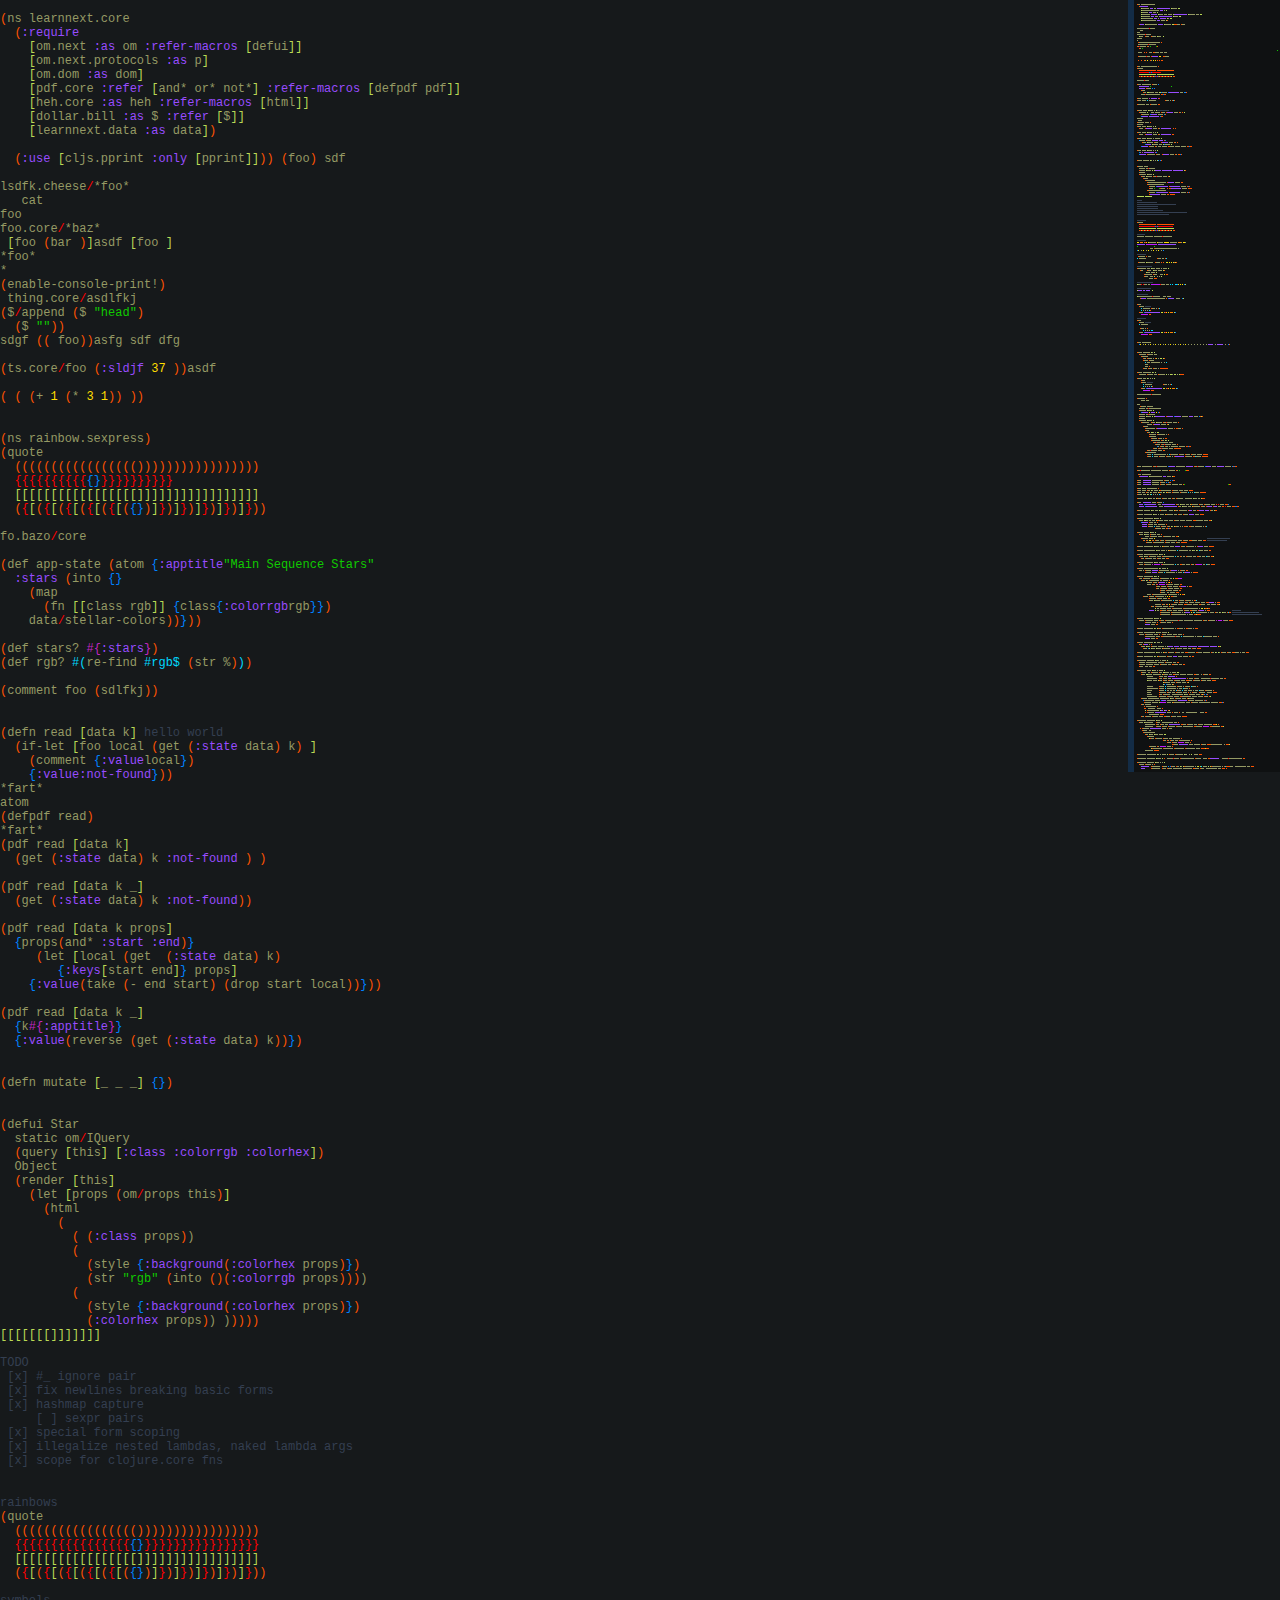
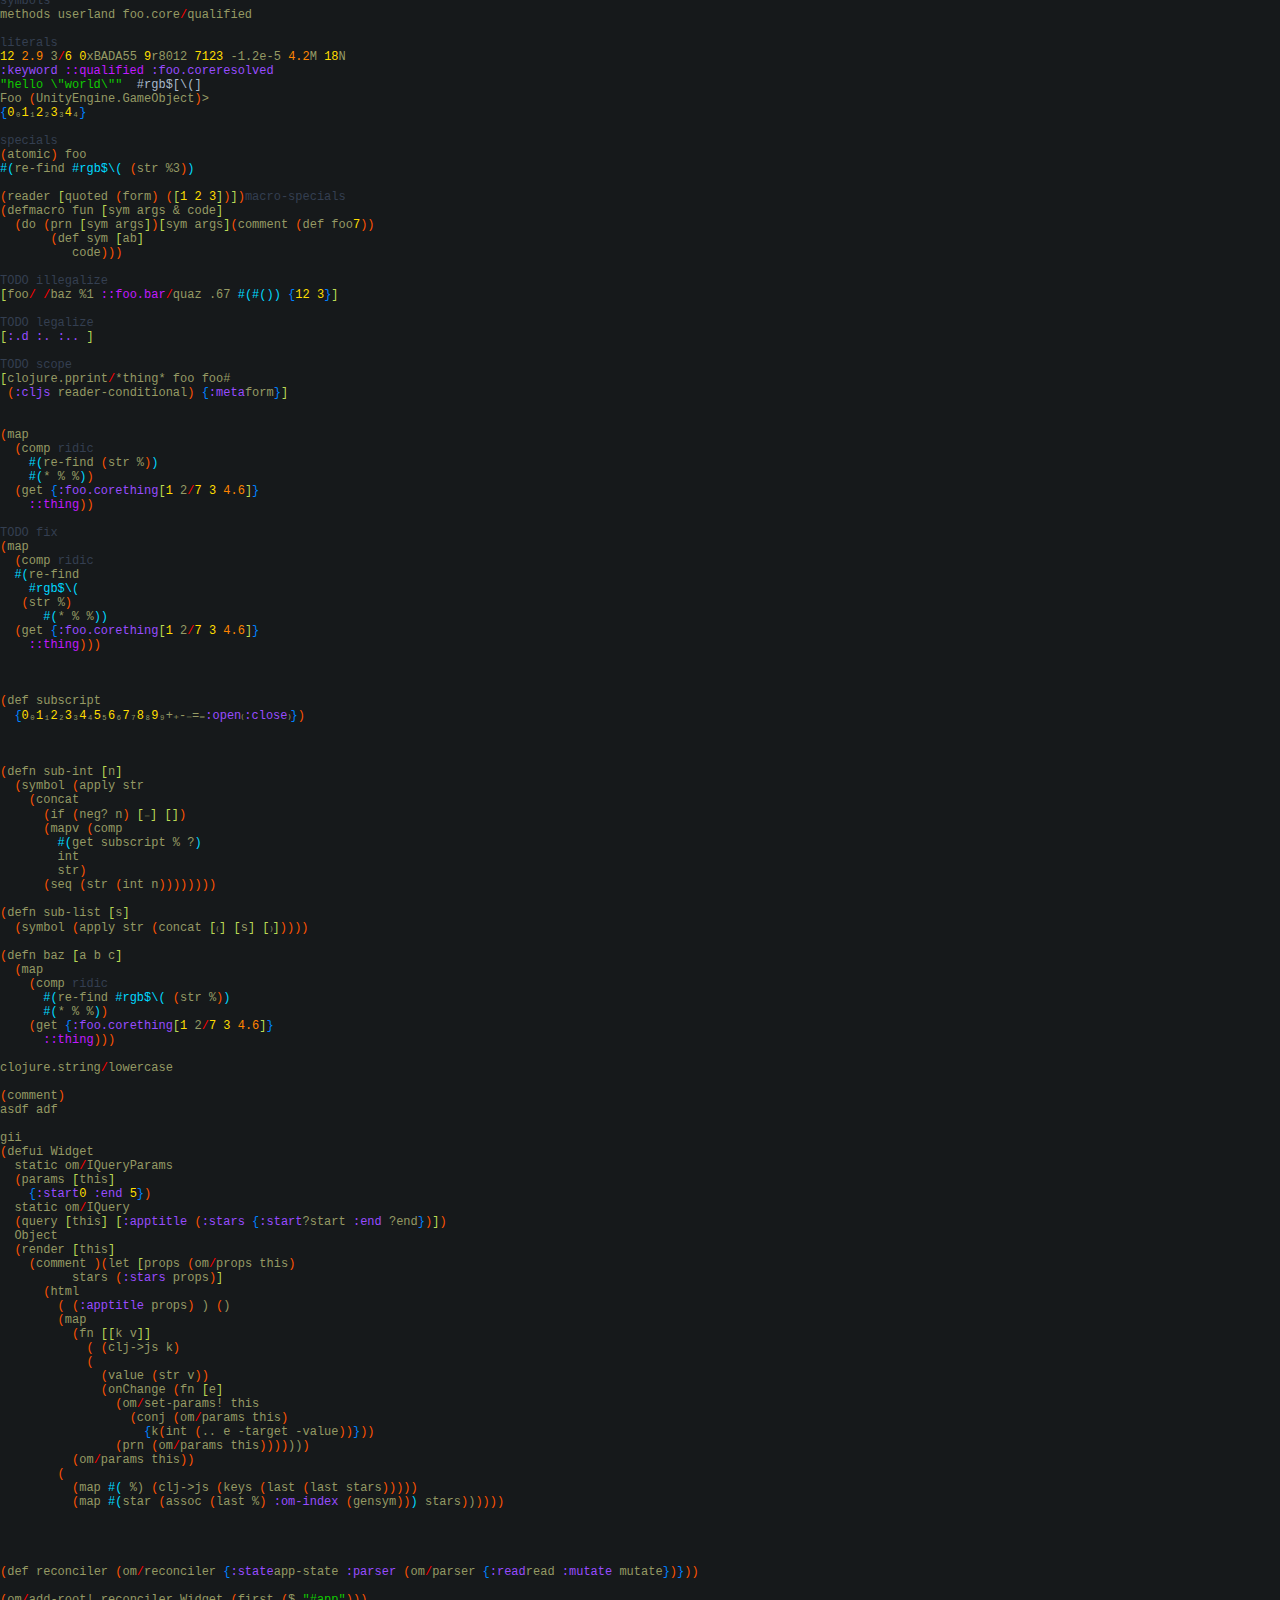
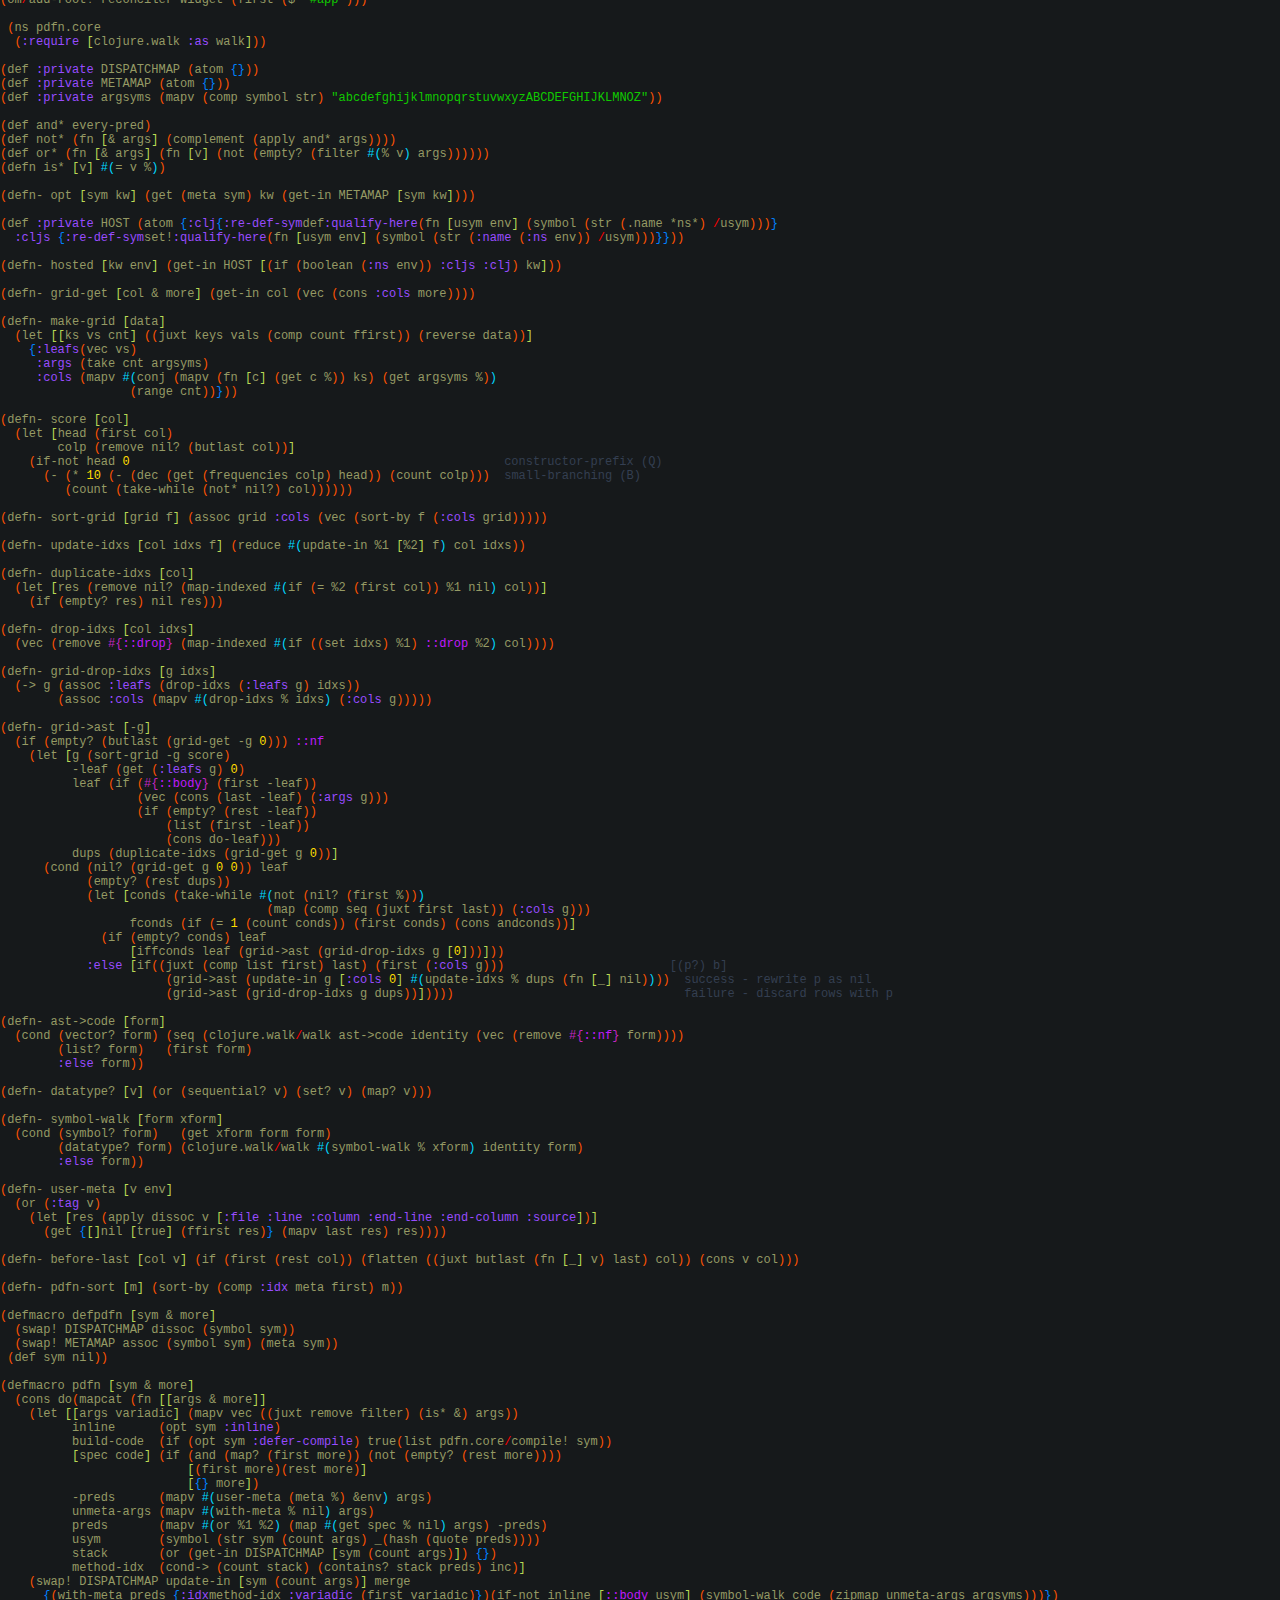
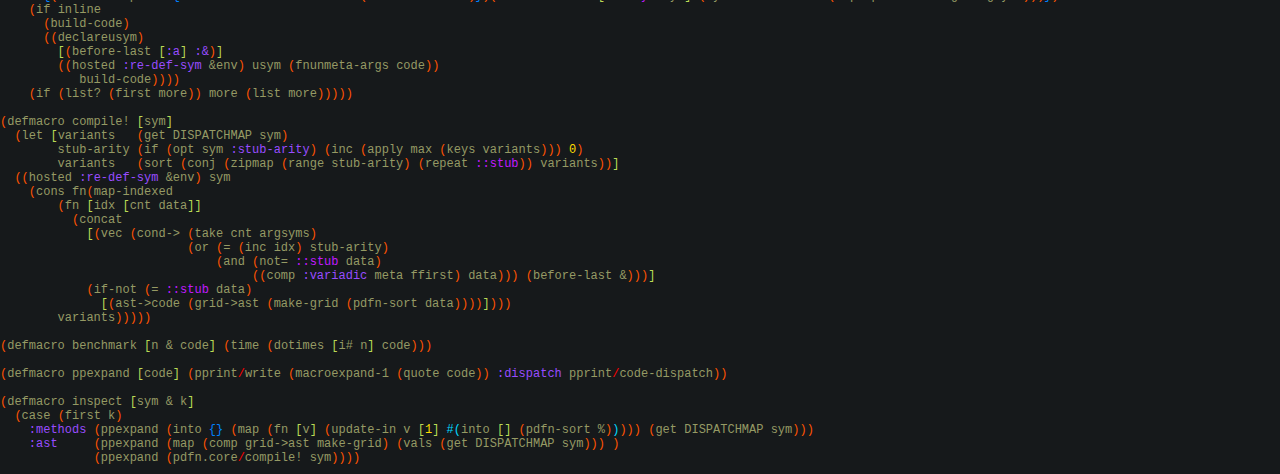
==== index.html @ e6a86e35 "doing things" ====
<!DOCTYPE html>
<html>
	<head>
		<title>see code</title>
		<script src="src/gen.js"></script>
		<script src="src/peg.js"></script>
		<style id="theme"></style>
		<style>

body{
	background: #16191B;
	color: #A9BACB;
	margin:0em;
	font-size: 12px;}

::selection {
	background: #61295A;
	color: #95F7D1;}

canvas, .minimap{
	image-rendering: pixelated;
	background: rgba(0,0,0,0.3);
	border-left: 6px solid #132C46;
	position: fixed;
	right: 0px; top: 0px;
	padding: 2px;}

		</style>
	</head>
	<body>
		<pre id="code"></pre>
		<script>

request("data/dark.json", 
	function(s){gen_theme(s)})

request("data/test.clj", 
	function(s){mount(s);})

		</script></body></html>
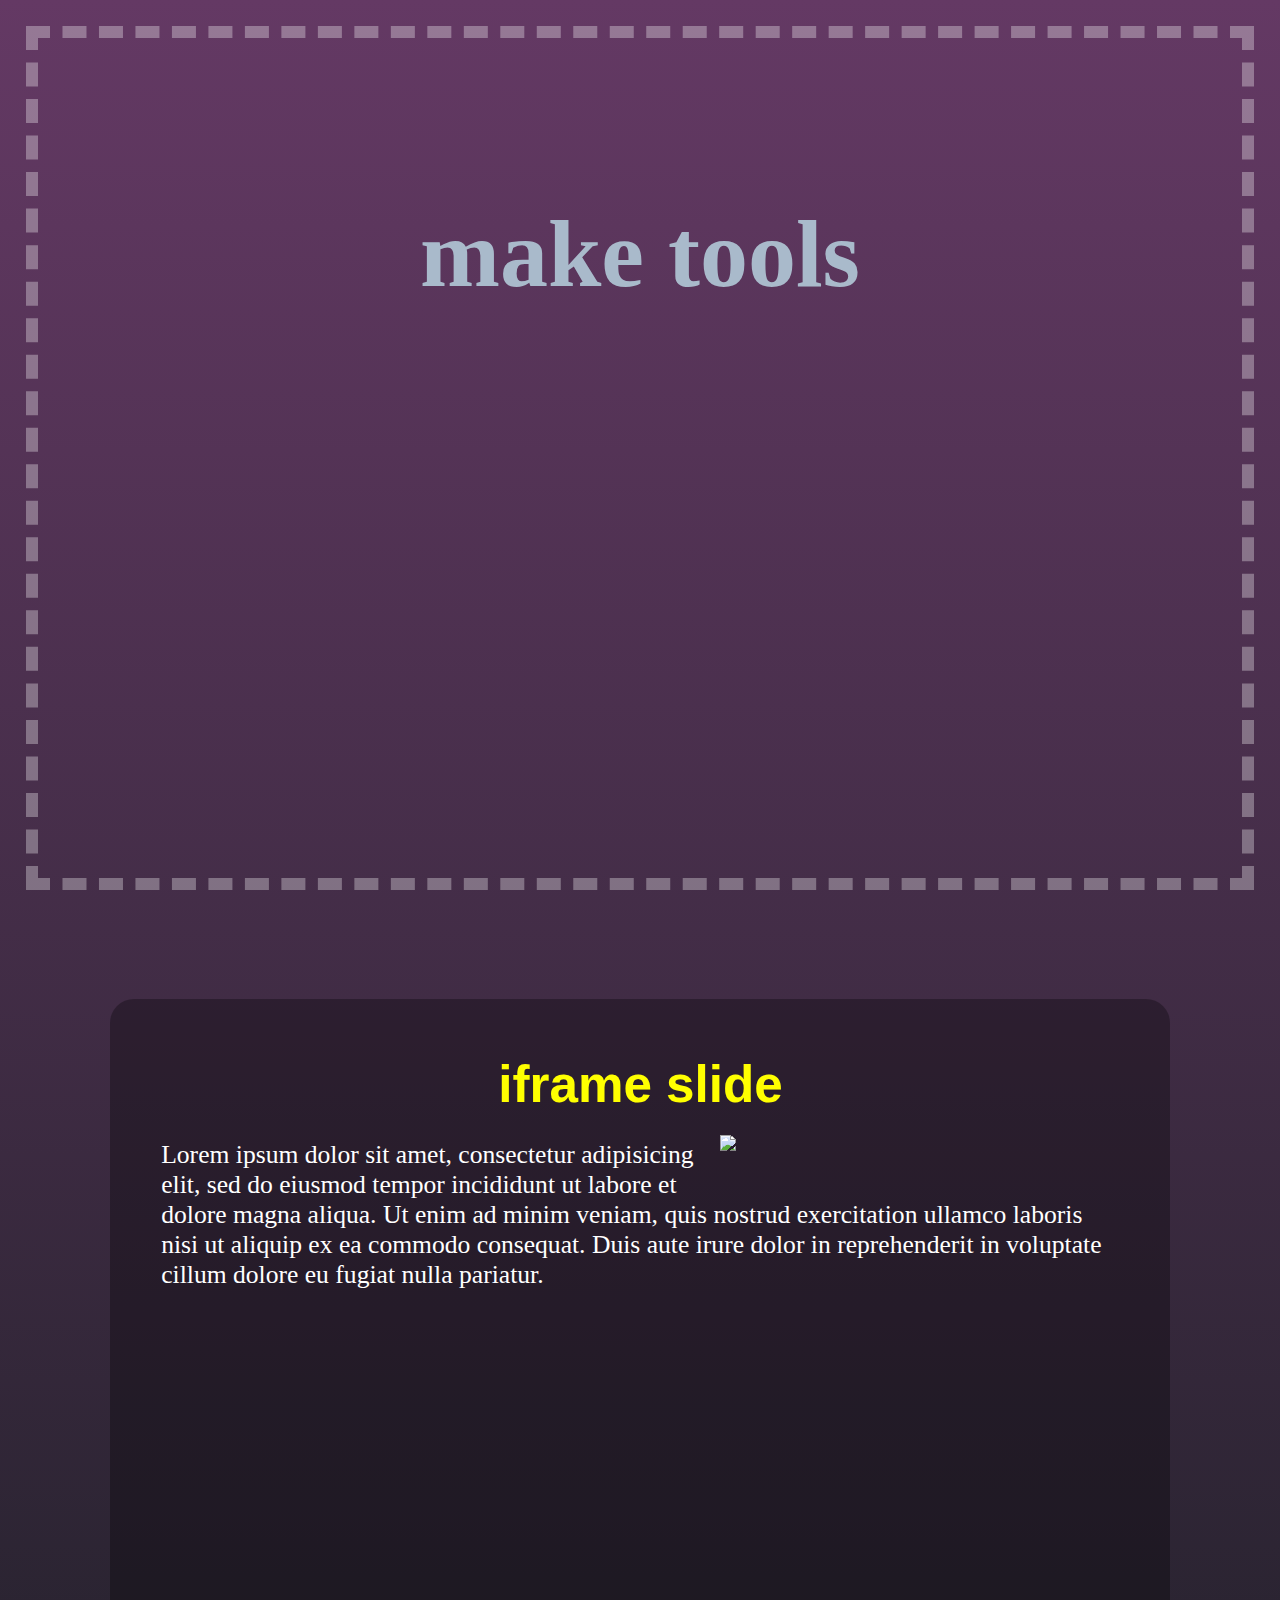
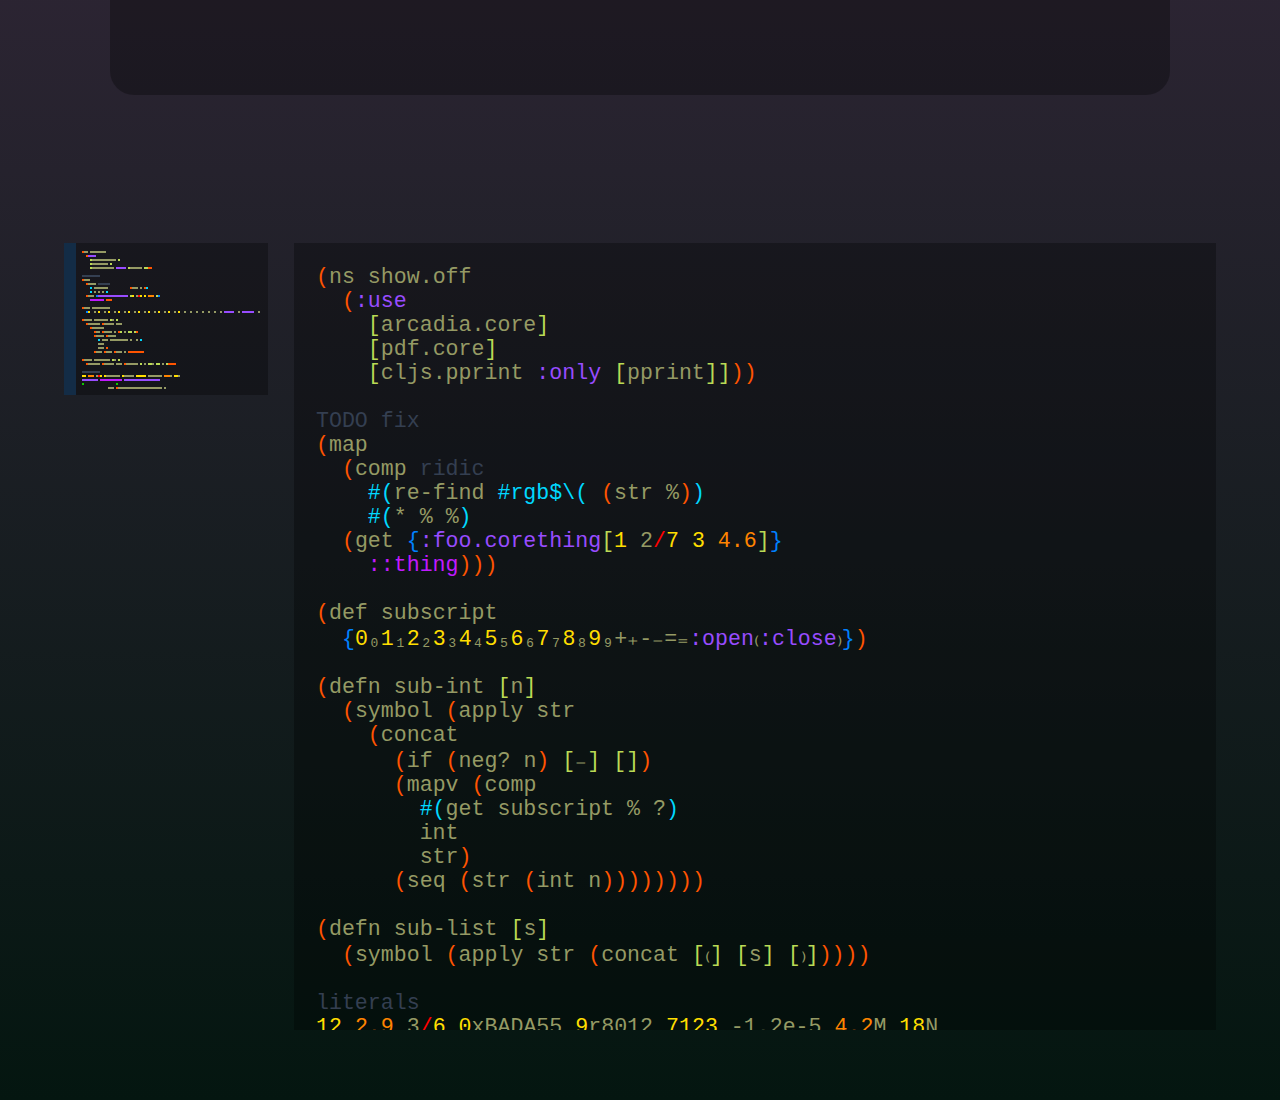
==== commit 0917aa5a: "more work" ====
--- a/index.html
+++ b/index.html
@@ -5,36 +5,18 @@
 		<script src="src/gen.js"></script>
 		<script src="src/peg.js"></script>
 		<style id="theme"></style>
-		<style>
-
-body{
-	background: #16191B;
-	color: #A9BACB;
-	margin:0em;
-	font-size: 12px;}
-
-::selection {
-	background: #61295A;
-	color: #95F7D1;}
-
-canvas, .minimap{
-	image-rendering: pixelated;
-	background: rgba(0,0,0,0.3);
-	border-left: 6px solid #132C46;
-	position: fixed;
-	right: 0px; top: 0px;
-	padding: 2px;}
-
-		</style>
+		<link rel="stylesheet" type="text/css" href="css/style.css">
 	</head>
 	<body>
-		<pre id="code"></pre>
+		<div id="main"></div>
+		<div id="background">
+			<pre id="code"></pre>
+		</div>
 		<script>
 
-request("data/dark.json", 
-	function(s){gen_theme(s)})
+request("data/dark.json", function(s){gen_theme(s)})
+//request("data/test.clj", function(s){mount(s);})
 
-request("data/test.clj", 
-	function(s){mount(s);})
-
-		</script></body></html>+		</script>
+		<script src="src/deck.js"></script>
+		</body></html>--- a/css/style.css
+++ b/css/style.css
@@ -0,0 +1,87 @@
+body{
+	background: #16191B;
+	color: #A9BACB;
+	margin:0em;
+	font-size: 12px;
+	overflow:hidden;}
+
+#main{
+	display: block;
+    position: absolute;
+    top: 0px;
+    left: 0px;
+    transition: transform 0.7s;
+    transform: translate(0%, 0%);
+    width: 100%;
+    height: 100%;
+}
+
+background{
+	/*display: block;*/
+    position: absolute;
+    top: 0px;
+    left: 0px;
+    width:100%;
+	height:300%;
+}
+
+slide{
+	display:block;
+	box-sizing:border-box;
+	margin:2%;
+	width:96%;
+	height:32%;
+	padding:3%;
+}
+
+slide iframe{
+	width:100%;
+	height:100%;
+	pointer-events:none;
+	background:transparent;
+	border:none;
+	border-radius:2em;
+}
+
+slide.frame{
+		border: 1em dashed rgba(255, 255, 255, 0.32);
+	padding:8em;
+	text-align:center;
+}
+
+slide.frame *{
+	font-size:8em;}
+
+::selection {
+	background: #61295A;
+	color: #95F7D1;}
+
+slide.code{
+	padding:7em;
+}
+
+slide pre{
+	font-size:1.8em;
+	position:relative;
+	width:80%;
+	float:right;
+	overflow-y:auto;
+	height:100%;
+	background: rgba(0,0,0,0.3);
+	padding:1em;
+	box-sizing:border-box;
+	margin:0em;
+
+}
+
+canvas, .minimap{
+	/*transform-origin: 25% -25%;*/
+	/*transform:scale(2.0,2.0);*/
+	transform-origin: left top;
+	transform:scale(2.0); 
+	image-rendering: pixelated;
+	background: rgba(0,0,0,0.3);
+	border-left: 6px solid #132C46;
+	position: relative;
+	float:left;
+	padding: 2px;}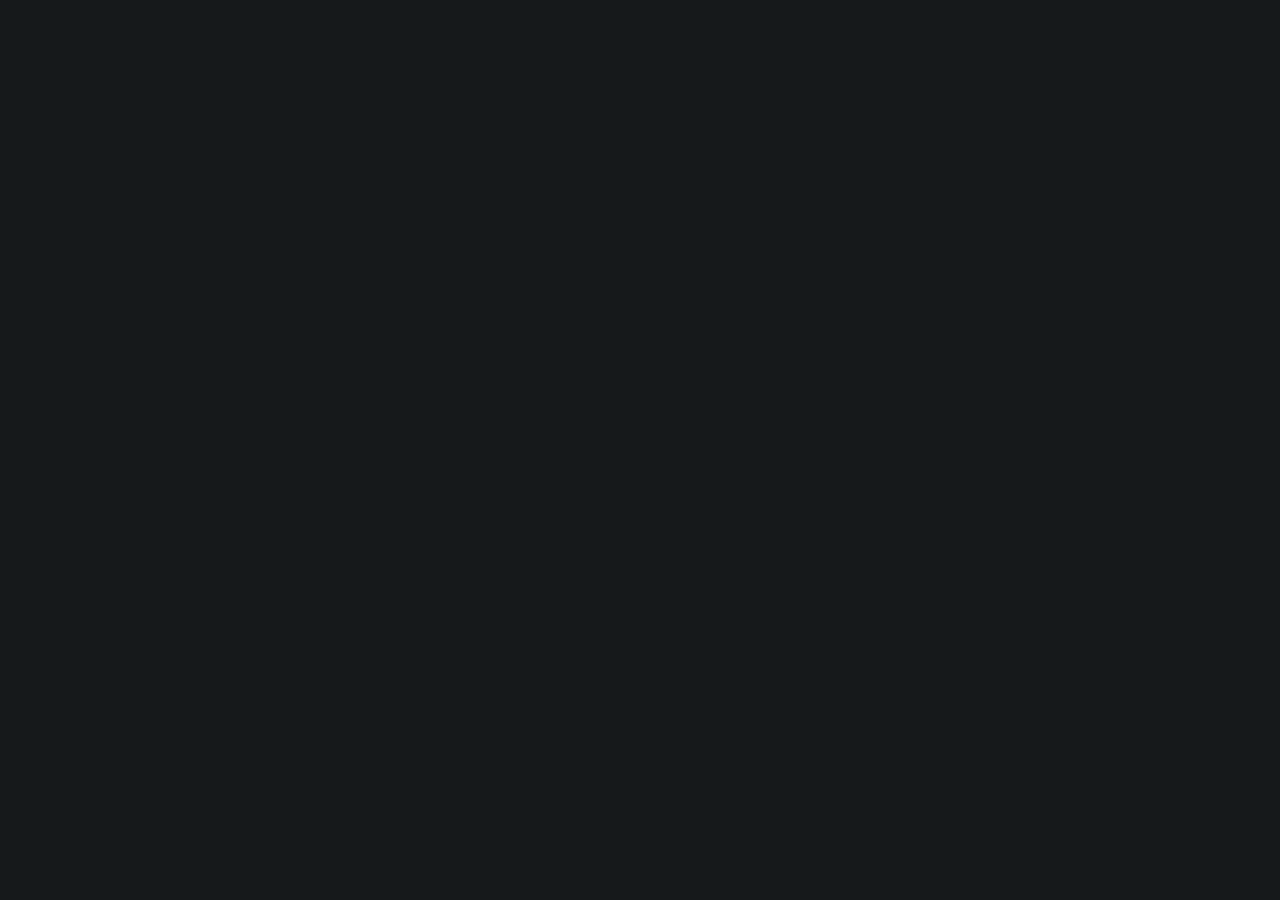
==== commit 9905be58: "code theme:cascading styles, complex styles, symbol matching styles" ====
--- a/index.html
+++ b/index.html
@@ -19,4 +19,4 @@
 
 		</script>
 		<script src="src/deck.js"></script>
-		</body></html>+		</body></html> 